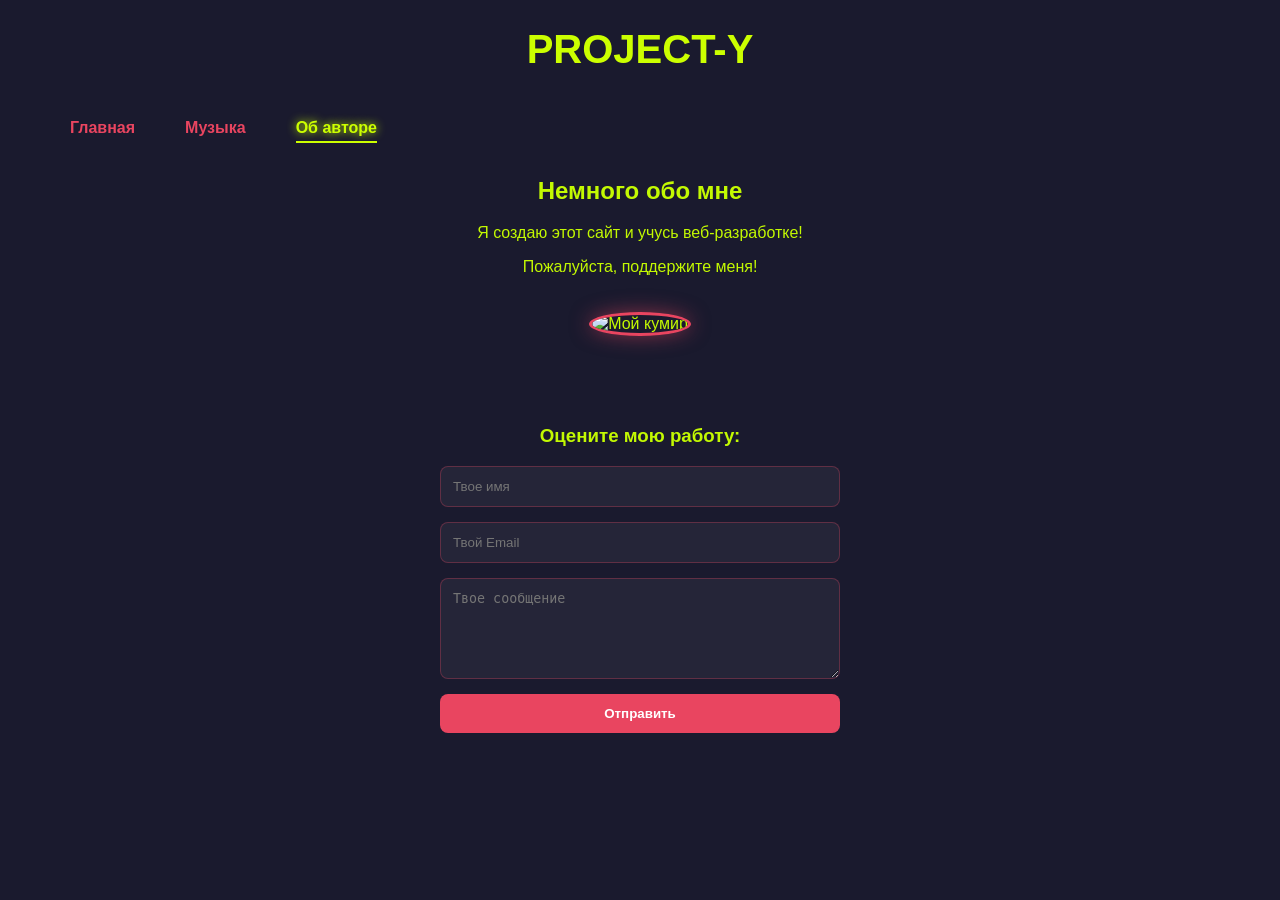
==== about.html @ d6a0cd1b "Add files via upload" ====
<!DOCTYPE html>
<html lang="en">
<head>
    <link rel="stylesheet" href="style.css">
    <meta charset="UTF-8">
    <meta name="viewport" content="width=device-width, initial-scale=1.0">
    <title>Document</title>
</head>
<body>
  <header class="main-header">
    <h1>Project-Y</h1>
    <nav class="navbar">
     <ul class="nav-links"> <li><a href="index.html">Главная</a></li>
        <li><a href="music.html">Музыка</a></li>
        <li><a href="about.html" class="active-link">Об авторе</a></li>
    </ul>
</nav>
</header>

<main class="content">
    <h2>Немного обо мне</h2>
    <p>Я создаю этот сайт и учусь веб-разработке!</p>
    <p> Пожалуйста, поддержите меня!</p>
    <div class="my-photo-container">
        <img src="img/rose.jpeg" alt="Мой кумир" class="profile-pic">
    </div>
</main> 

<section class="feedback">
    <h3>Оцените мою работу:</h3>
    <form class="contact-form" action="https://formspree.io/f/mdawdpwb" method="POST">
        
        <input type="hidden" name="_next" value="thanks.html">

        <input type="text" name="name" placeholder="Твое имя" required>
        <input type="email" name="email" placeholder="Твой Email" required>
        <textarea name="message" placeholder="Твое сообщение" rows="5" required></textarea>
        
        <button type="submit">Отправить</button>
    </form>
</section>
    
</body>
</html>
---- style.css ----
/* Делаем фон всей страницы */
body {
    overflow-x: hidden; /* Это запретит сайту прокручиваться вбок */
    width: 100%;
    margin: 0;
    padding: 0;
}


body {
    margin: 0;
    font-family: 'Segoe UI', sans-serif;
    background: #1a1a2e; /* Глубокий темно-синий */
    color: rgb(195, 249, 2);
    text-align: center;
}

/* Стили для шапки через Flexbox */
/* Ищем или создаем этот блок */
.main-header h1 {
    color: #ccff00; 
    font-size: 2.5rem; /* Размер подбери под свой вкус */
    text-transform: uppercase;
    cursor: pointer;
    
    /* Добавляем анимацию */
    animation: neonGlow 3s infinite ease-in-out; 
    transition: 0.3s;
}

/* Эффект при наведении */
.main-header h1:hover {
    color: #fff;
    text-shadow: 0 0 20px #ccff00, 0 0 50px #ccff00;
}

/* САМОЕ ВАЖНОЕ: Сама механика анимации (добавь в конец файла) */
@keyframes neonGlow {
    0% {
        text-shadow: 0 0 5px #ccff00, 0 0 10px #ccff00;
    }
    50% {
        text-shadow: 0 0 15px #ccff00, 0 0 30px #ccff00;
        transform: scale(1.02); /* Логотип чуть увеличивается, как будто "дышит" */
    }
    100% {
        text-shadow: 0 0 5px #ccff00, 0 0 10px #ccff00;
    }
}

nav a {
    color: #e94560;            /* Розовый цвет для ссылок */
    text-decoration: none;     /* Убираем подчеркивание */
    margin-left: 20px;
    font-weight: bold;
}
.profile-pic {
    width: 200px;
    height: 200px;
    border-radius: 50%; /* Делаем фото круглым */
    border: 3px solid #e94560; /* Розовая рамка */
    object-fit: cover; /* Чтобы фото не сплющилось */
    margin-top: 20px;
    box-shadow: 0 0 20px rgba(233, 69, 96, 0.5); /* Красивое свечение */
}
.feedback {
    margin-top: 50px;
    padding: 20px;
}

.contact-form {
    display: flex;
    flex-direction: column; /* Располагаем поля друг под другом */
    max-width: 400px;
    margin: 0 auto;
    gap: 15px; /* Расстояние между полями */
}

.contact-form input, 
.contact-form textarea {
    background: rgba(255, 255, 255, 0.05);
    border: 1px solid rgba(233, 69, 96, 0.3);
    padding: 12px;
    border-radius: 8px;
    color: white;
    outline: none;
    transition: 0.3s;
}

/* Эффект при клике на поле */
.contact-form input:focus, 
.contact-form textarea:focus {
    border-color: #e94560;
    background: rgba(255, 255, 255, 0.1);
}

.contact-form button {
    background: #e94560;
    color: white;
    border: none;
    padding: 12px;
    border-radius: 8px;
    font-weight: bold;
    cursor: pointer;
    transition: 0.3s;
}

.contact-form button:hover {
    background: #ff5e78;
    transform: translateY(-2px); /* Кнопка чуть подпрыгивает */
} 
.back-button {
    display: inline-block;
    margin-top: 20px;
    padding: 10px 25px;
    background-color: #e94560;
    color: white;
    text-decoration: none;
    border-radius: 5px;
    transition: 0.3s;
}

.back-button:hover {
    background-color: #ff4d6d;
    box-shadow: 0 0 15px rgba(233, 69, 96, 0.5);
}

.features {
    display: flex;
    justify-content: center; /* Центрируем блоки */
    gap: 20px; /* Расстояние между блоками */
    padding: 50px 20px;
    flex-wrap: wrap; /* Чтобы на маленьких экранах блоки переносились */
}

.feature-item {
    background: #16213e; /* Темный цвет, чуть светлее фона */
    border: 1px solid #e94560; /* Тонкая рамка твоего цвета */
    padding: 30px;
    width: 280px;
    border-radius: 10px;
    text-align: center;
    transition: 0.3s; /* Плавность для эффектов */
}

/* Эффект «всплытия» при наведении */
.feature-item:hover {
    background: #1a1a2e;
    transform: translateY(-10px);
    box-shadow: 0 10px 20px rgba(233, 69, 96, 0.2);
}

.feature-item h3 {
    color: #e94560;
    margin-bottom: 15px;
    font-size: 1.5rem;
}

.feature-item p {
    color: #b0b0b0;
    line-height: 1.6;
}

.main-footer {
    background-color: #0f3460; /* Еще один оттенок твоего темного синего */
    color: white;
    padding: 30px 0;
    margin-top: 50px;
    border-top: 2px solid #e94560; /* Линия-акцент сверху */
    text-align: center;
}

.footer-content p {
    margin-bottom: 15px;
    font-size: 0.9rem;
    opacity: 0.8;
}

.social-links {
    display: flex;
    justify-content: center;
    gap: 20px;
}

.social-links a {
    color: #e94560;
    text-decoration: none;
    font-weight: bold;
    font-size: 0.8rem;
    text-transform: uppercase;
    transition: 0.3s;
}

.social-links a:hover {
    color: white;
    letter-spacing: 2px; /* Прикольный эффект: буквы разъезжаются при наведении */
}

/* Добавь это в блок со стилями ссылок в футере */
.social-links a[href*="instagram"]:hover {
    color: #e1306c; /* Цвет Instagram */
    text-shadow: 0 0 10px rgba(225, 48, 108, 0.4);
}

/* При наведении на ссылку, в адресе которой есть "vk" */
.social-links a[href*="vk.com"]:hover {
    color: #0077ff; /* Фирменный синий цвет ВК */
    text-shadow: 0 0 10px rgba(0, 119, 255, 0.4);
}

/* Убираем подчеркивание и меняем цвет текста для ссылок-карточек */
.feature-item {
    text-decoration: none; /* Убирает подчеркивание */
    display: block; /* Чтобы вся карточка была кликабельной */
    color: inherit; /* Чтобы текст не стал синим */
}

/* Чтобы текст внутри карточки оставался светлым */
.feature-item p {
    color: #b0b0b0;
}

/* Добавим эффект, чтобы при наведении было понятно, что это ссылка */
.feature-item:hover {
    cursor: pointer;
    border-color: white; /* Рамка станет белой при наведении */
    box-shadow: 0 0 20px rgba(233, 69, 96, 0.6); /* Сияние */
}

.music-grid {
    display: grid;
    grid-template-columns: repeat(auto-fit, minmax(280px, 1fr));
    gap: 35px; /* Увеличили расстояние между карточками */
    padding: 40px;
}

/* Стили для самих карточек, чтобы они были одинаковой высоты */
.music-card {
    display: flex;
    flex-direction: column;
    justify-content: space-between;
    min-height: 200px;
    background: #16213e;
    border: 1px solid #e94560;
    border-radius: 15px;
    padding: 20px;
    transition: transform 0.3s ease;
}

.music-card:hover {
    transform: scale(1.02);
    box-shadow: 0 5px 15px rgba(233, 69, 96, 0.3);
}

.music-section {
    padding: 100px 20px 50px; /* Отступ сверху, чтобы меню не перекрывало заголовок */
    text-align: center;
}

.music-section h1 {
    color: #e94560;
    font-size: 2.5rem;
    margin-bottom: 10px;
}

/* Выстраиваем меню в одну линию */
.navbar {
    display: flex;
    justify-content: space-between;
    align-items: center;
    padding: 20px 50px;
}

/* Выстраиваем ссылки в ряд и убираем точки */
.nav-links {
    list-style: none;      /* Убирает те самые зеленые точки */
    display: flex;         /* Выстраивает пункты в ряд */
    gap: 30px;             /* Расстояние между словами */
    margin: 0;
    padding: 0;
}

.nav-links li {
    display: inline;       /* Дополнительная страховка для ряда */
}

.music-card {
    background: #16213e; /* Темный фон карточки */
    border: 1px solid #e94560;
    border-radius: 15px;
    padding: 25px; /* Больше места внутри */
    display: flex;
    flex-direction: column;
    align-items: center;
    transition: 0.3s;
}

.player-controls {
    display: flex;
    gap: 10px;
    margin-top: 15px;
}

.play-btn, .loop-btn, .main-btn {
    background: #1a1a2e;
    border: 2px solid #e94560;
    color: white;
    padding: 8px 15px;
    border-radius: 20px;
    cursor: pointer;
    transition: 0.3s ease;
}

.play-btn:hover, .main-btn:hover {
    background: #e94560;
    box-shadow: 0 0 10px #e94560;
}

.loop-btn.active {
    border-color: #ccff00;
    color: #ccff00;
}

/* Подсветка карточки, которая играет сейчас */
.music-card.playing {
    border-color: #ccff00;
    transform: scale(1.05);
    box-shadow: 0 0 20px rgba(204, 255, 0, 0.2);
}

/* Общие заголовки секций */
.section-title {
    text-align: center;
    color: #ccff00;
    margin-top: 50px;
    font-size: 2.5rem;
    text-transform: uppercase;
}

/* Сетка галереи */
.gallery-grid {
    display: grid;
    grid-template-columns: repeat(auto-fit, minmax(200px, 1fr));
    gap: 15px;
    padding: 40px;
    max-width: 1200px;
    margin: 0 auto;
}

.gallery-item img {
    width: 100%;
    height: 250px;
    object-fit: cover;
    border-radius: 10px;
    cursor: pointer;
    transition: 0.3s;
    border: 2px solid #e94560;
}

.gallery-item img:hover {
    transform: scale(1.05);
    border-color: #ccff00;
    box-shadow: 0 0 15px #ccff00;
}

/* Модальное окно */
.modal {
    display: none;
    position: fixed;
    z-index: 2000;
    left: 0; top: 0;
    width: 100%; height: 100%;
    background-color: rgba(0,0,0,0.9);
    justify-content: center;
    align-items: center;
}

.modal-content {
    max-width: 90%;
    max-height: 80%;
    border: 2px solid #ccff00;
    border-radius: 10px;
}

.close {
    position: absolute;
    top: 20px; right: 35px;
    color: white; font-size: 40px; cursor: pointer;
}

/* Блок биографии */
.bio-section {
    padding: 60px 20px;
    max-width: 1000px;
    margin: 0 auto;
}

.bio-card {
    display: flex;
    flex-wrap: wrap; /* Чтобы на телефонах блоки вставали друг под друга */
    gap: 40px;
    background: #1a1a2e;
    padding: 30px;
    border-radius: 20px;
    border-left: 5px solid #ccff00; /* Салатовая линия сбоку */
    align-items: center;
    box-shadow: 0 10px 30px rgba(0, 0, 0, 0.5);
}

.bio-image img {
    width: 300px;
    height: 400px;
    object-fit: cover;
    border-radius: 15px;
    border: 2px solid #e94560;
}

.bio-text {
    flex: 1; /* Текст занимает всё свободное место */
    color: #e2e8f0;
    line-height: 1.8;
    font-size: 1.1rem;
}

.bio-text ul {
    list-style: none;
    padding: 0;
    margin: 20px 0;
}

.bio-text li {
    margin-bottom: 10px;
}

.bio-text li span {
    color: #ccff00; /* Подсветка иконок/текста */
    margin-right: 10px;
    font-weight: bold;
}

.bio-text strong {
    color: #e94560;
}

.special-fact {
    margin-top: 25px;
    padding: 15px 20px;
    background: rgba(233, 69, 96, 0.1); /* Прозрачный розовый фон */
    border-radius: 12px;
    border: 1px dashed #e94560; /* Пунктирная рамка */
    position: relative;
}

.special-fact em {
    color: #ccff00;
    font-style: normal;
    font-weight: bold;
    text-shadow: 0 0 5px #ccff00;
}

.special-fact p {
    margin: 0;
    font-style: italic;
    font-size: 0.95rem;
}

/* Анимация пульсации */
@keyframes neonPulse {
    0% { box-shadow: 0 0 10px rgba(204, 255, 0, 0.2); }
    50% { box-shadow: 0 0 25px rgba(204, 255, 0, 0.6); }
    100% { box-shadow: 0 0 10px rgba(204, 255, 0, 0.2); }
}

/* Применяем пульсацию к активной карточке (которая играет) */
.music-card.playing {
    border-color: #ccff00 !important;
    animation: neonPulse 2s infinite ease-in-out;
    transform: scale(1.02); /* Чуть-чуть увеличим для акцента */
}

.play-btn, .loop-btn, .main-btn {
    background: transparent;
    border: 2px solid #e94560;
    color: #e94560;
    padding: 10px 20px;
    border-radius: 25px;
    cursor: pointer;
    text-shadow: 0 0 5px #e94560; /* Свечение текста */
    box-shadow: 0 0 5px #e94560; /* Свечение рамки */
    transition: 0.3s;
}

.play-btn:hover, .main-btn:hover {
    background: #e94560;
    color: white;
    box-shadow: 0 0 20px #e94560, 0 0 40px #e94560; /* Усиленное свечение */
}

/* Особое свечение для кнопки Loop и активной карточки (салатовое) */
.loop-btn.active {
    border-color: #ccff00;
    color: #ccff00;
    text-shadow: 0 0 5px #ccff00;
    box-shadow: 0 0 15px #ccff00;
}

/* Стиль для активной ссылки в меню */
.nav-links a.active-link {
    color: #ccff00 !important; /* Твой салатовый цвет */
    border-bottom: 2px solid #ccff00; /* Линия под словом */
    padding-bottom: 5px;
    text-shadow: 0 0 10px #ccff00; /* Неоновое свечение */
}

/* Эффект при наведении на любую ссылку (для красоты) */
.nav-links a:hover {
    color: #ffffff;
    text-shadow: 0 0 10px #ffffff;
}
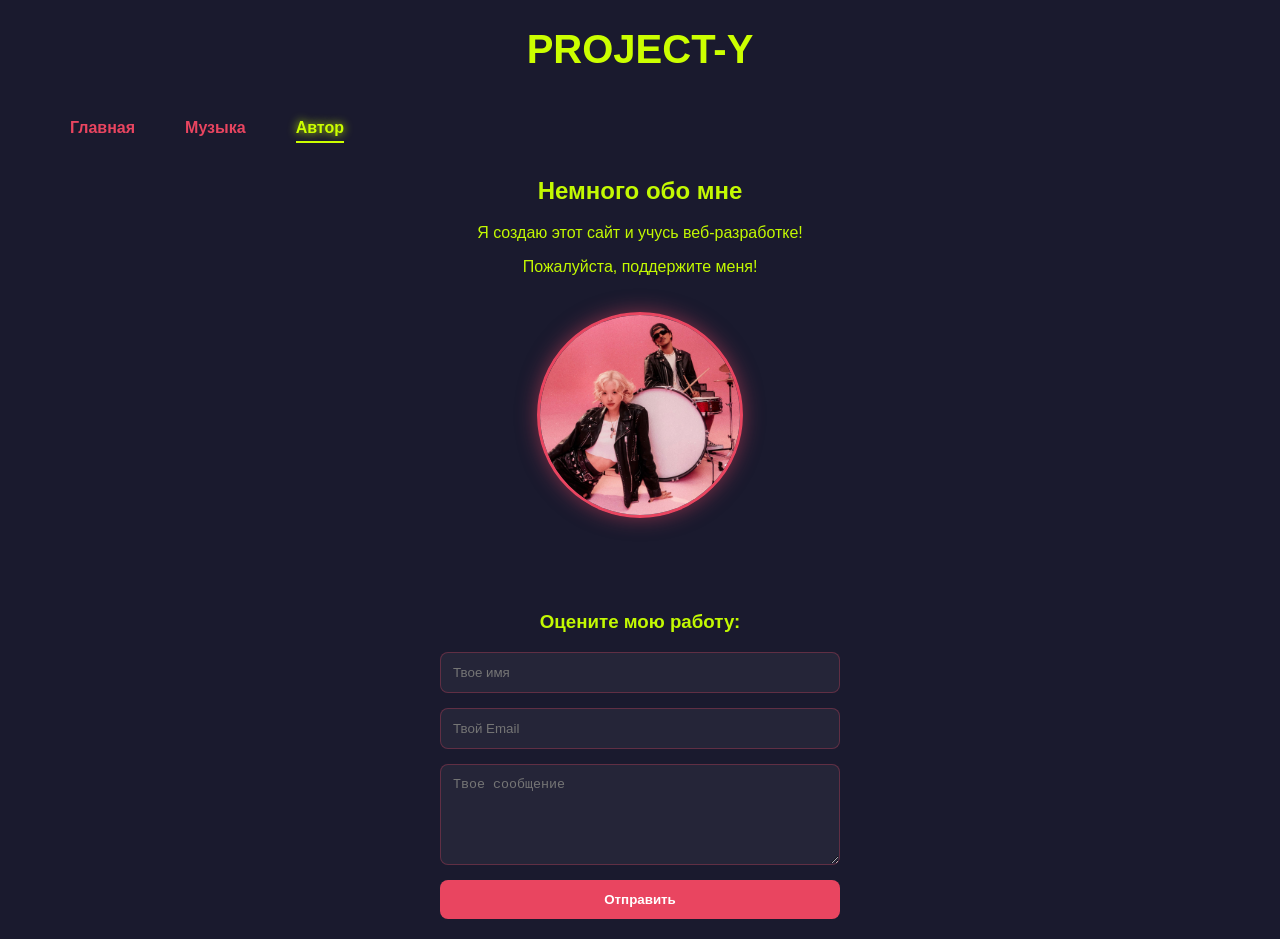
==== commit 45fdb4bf: "Add files via upload" ====
--- a/about.html
+++ b/about.html
@@ -12,7 +12,7 @@
     <nav class="navbar">
      <ul class="nav-links"> <li><a href="index.html">Главная</a></li>
         <li><a href="music.html">Музыка</a></li>
-        <li><a href="about.html" class="active-link">Об авторе</a></li>
+        <li><a href="about.html" class="active-link">Автор</a></li>
     </ul>
 </nav>
 </header>
--- a/style.css
+++ b/style.css
@@ -196,12 +196,6 @@
     letter-spacing: 2px; /* Прикольный эффект: буквы разъезжаются при наведении */
 }
 
-/* Добавь это в блок со стилями ссылок в футере */
-.social-links a[href*="instagram"]:hover {
-    color: #e1306c; /* Цвет Instagram */
-    text-shadow: 0 0 10px rgba(225, 48, 108, 0.4);
-}
-
 /* При наведении на ссылку, в адресе которой есть "vk" */
 .social-links a[href*="vk.com"]:hover {
     color: #0077ff; /* Фирменный синий цвет ВК */
@@ -361,6 +355,31 @@
     transform: scale(1.05);
     border-color: #ccff00;
     box-shadow: 0 0 15px #ccff00;
+}
+
+/* СЕКРЕТНЫЙ КОД ДЛЯ МОБИЛЬНОЙ ВЕРСИИ */
+@media screen and (max-width: 768px) {
+    /* Ломаем сетку и превращаем её в список */
+    .gallery-grid {
+        display: block !important; 
+        width: 100% !important;
+        padding: 10px !important;
+    }
+
+    /* Каждая карточка становится самостоятельной и широкой */
+    .gallery-item {
+        display: block !important;
+        width: 95% !important;
+        margin: 0 auto 30px auto !important; /* Центрируем и делаем отступ снизу */
+        float: none !important; /* На всякий случай убираем обтекание */
+    }
+
+    /* Картинки подстраиваются под ширину */
+    .gallery-item img {
+        width: 100% !important;
+        height: auto !important;
+        object-fit: cover !important;
+    }
 }
 
 /* Модальное окно */
@@ -518,3 +537,15 @@
     text-shadow: 0 0 10px #ffffff;
 }
 
+/* Оставляем только это для YouTube */
+.yt-link {
+    color: #e94560 !important;
+    font-weight: bold;
+    text-decoration: none !important;
+}
+
+.yt-link:hover {
+    color: #ff0202 !important;
+    text-shadow: 0 0 10px rgba(255, 0, 0, 0.5);
+}
+
